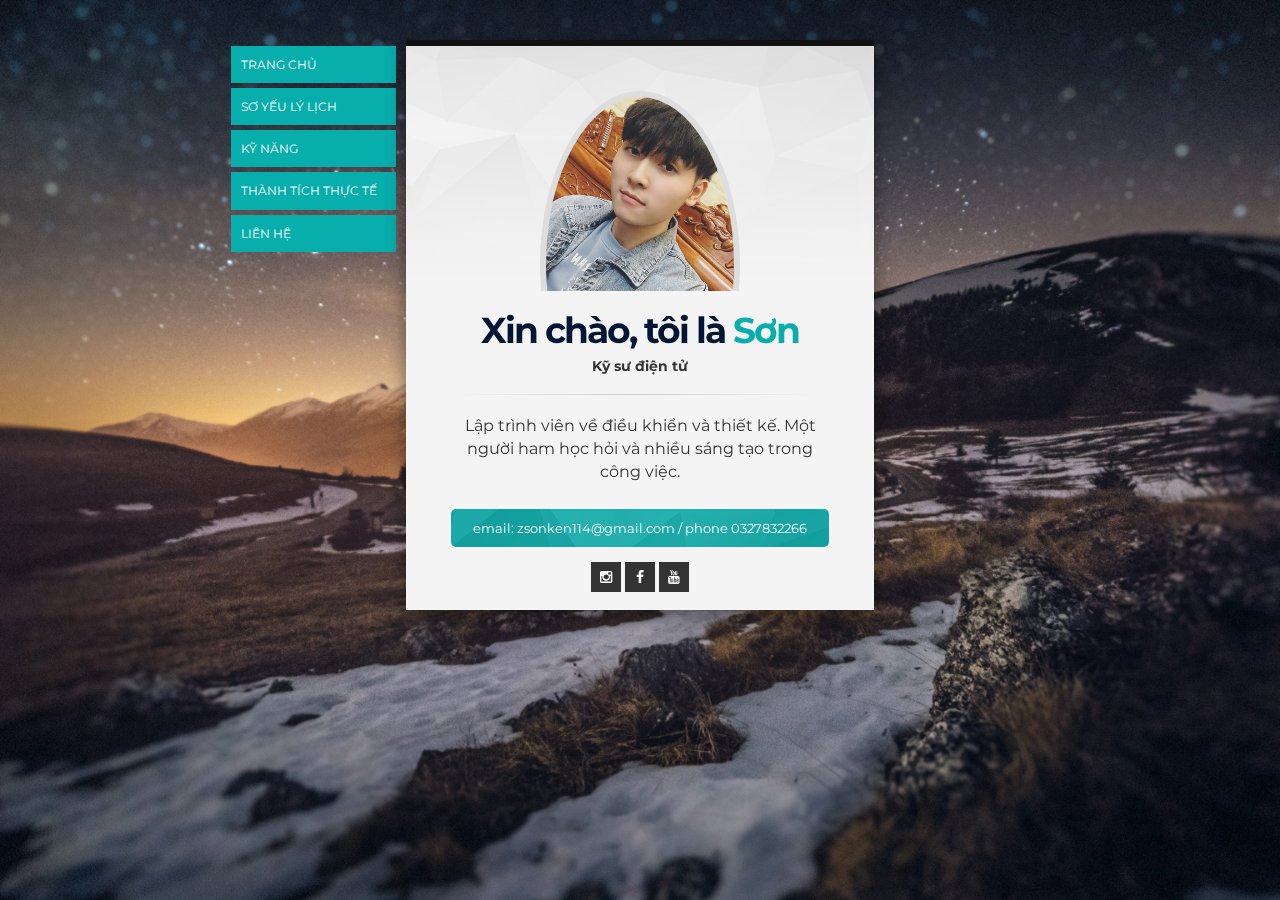
==== index.html @ 0f7e4dc1 "Update index.html" ====
<!DOCTYPE html>
<html lang="en">

<!-- Mirrored from dotrex.co/theme-preview/cards/ by HTTrack Website Copier/3.x [XR&CO'2014], Wed, 10 Mar 2021 08:11:58 GMT -->
<!-- Added by HTTrack --><meta http-equiv="content-type" content="text/html;charset=UTF-8" /><!-- /Added by HTTrack -->
<head>
<meta charset="utf-8">
<meta http-equiv="X-UA-Compatible" content="IE=edge">
<meta name="viewport" content="width=device-width, initial-scale=1">
<title>Sơn Nguyễn- Lập trình và thiết kế</title>

<!-- Favicons
================================================== -->
<link rel="shortcut icon" href="img/favicon.ico" type="image/x-icon">
<link rel="icon" href="img/favicon.ico" type="image/x-icon">
<!-- / Favicons
================================================== -->

<!-- >> CSS
============================================================================== -->
<link href="vendor/bootstrap/css/bootstrap.min.css" rel="stylesheet">
<!-- Google Web Fonts -->
<link href='https://fonts.googleapis.com/css?family=Montserrat:400,700' rel='stylesheet' type='text/css'>
<!-- Font Awesome -->
<link href="vendor/font-awesome/css/font-awesome.min.css" rel="stylesheet">
<!-- Nivo Lightbox -->
<link href="vendor/nivo-lightbox/nivo-lightbox.css" rel="stylesheet">
<link rel="stylesheet" href="vendor/nivo-lightbox/themes/default/default.css" type="text/css" />
  <!-- /Nivo Lightbox -->
  <!-- Perfect ScrollBar -->
<link href="vendor/perfect-scrollbar/css/perfect-scrollbar.min.css" rel="stylesheet">
<!-- owl carousel -->
<link href="vendor/owl.carousel/owl-carousel/owl.carousel.css" rel="stylesheet">
<link href="vendor/owl.carousel/owl-carousel/owl.theme.css" rel="stylesheet">
<!-- Main Styles -->
<link href="css/styles.css" rel="stylesheet">

<!-- >> /CSS
============================================================================== -->

<!--nhac nen-->

</head>
<body>
	<audio src="audio\nhac thu gian.mp3"autoplay loop>	
	</audio>
	<!-- Load Facebook SDK for JavaScript -->
	<div id="fb-root"></div>
	<script>
	  window.fbAsyncInit = function() {
		FB.init({
		  xfbml            : true,
		  version          : 'v10.0'
		});
	  };

	  (function(d, s, id) {
	  var js, fjs = d.getElementsByTagName(s)[0];
	  if (d.getElementById(id)) return;
	  js = d.createElement(s); js.id = id;
	  js.src = 'https://connect.facebook.net/vi_VN/sdk/xfbml.customerchat.js';
	  fjs.parentNode.insertBefore(js, fjs);
	}(document, 'script', 'facebook-jssdk'));</script>

	<!-- Your Chat Plugin code -->
	<div class="fb-customerchat"
	  attribution="setup_tool"
	  page_id="107141604759182"
theme_color="#13cf13"
logged_in_greeting="Xin chào anh, chị. Anh, chị có thể liên hệ với Sơn qua Messenger"
logged_out_greeting="Xin chào anh, chị. Anh, chị có thể liên hệ với Sơn qua Messenger">
	</div>
	
<!-- Page Loader
========================================================= -->
<div class="loader-container" id="page-loader"> 
  <div class="loading-wrapper">
  	<div class="loader-animation" id="loader-animation">
  		<span class="loader"><span class="loader-inner"></span></span>
  	</div>    
    <!-- Edit With Your Name -->
    <div class="loader-name" id="loader-name">
      Sơn <strong>Nguyễn</strong>
    </div>
    <!-- /Edit With Your Name -->
    <!-- Edit With Your Job -->
    <p class="loader-job" id="loader-job">Lập trình và thiết kế</p>
    <!-- /Edit With Your Job -->
  </div>   
</div>
<!-- /End of Page loader
========================================================= -->

<!-- Main Content
================================================== -->
<section id="body" class="">

	<div class="container">

		<!-- DESKTOP MENU -->
		<div class="main-menu" id="main-menu">
			<ul class="main-menu-list">
				<li><a href="#page-resume" class="link-home">Trang chủ</a></li>
				<li><a href="#page-resume" class="link-page">Sơ yếu lý lịch</a></li>
				<li><a href="#page-skills" class="link-page">Kỹ năng</a></li>
				<li><a href="#page-portfolio" class="link-page">Thành tích thực tế</a></li>
				<li><a href="#page-contact" class="link-page">Liên hệ</a></li>
			</ul>
		</div>
		<!-- /DESKTOP MENU -->

		<!-- MOBILE MENU -->
		<div class="mobile-menu-container">
			<!-- Top Navigation Menu -->
			<div class="topnav">
				<a href="#home" class="active">&nbsp</a>
				<!-- Navigation links (hidden by default) -->
				<ul id="myLinks">
					<li><a href="#page-resume">Trang chủ</a></li>
					<li><a href="#page-resume">Sơ yếu lý lịch</a></li>
					<li><a href="#page-skills">Kỹ năng</a></li>
					<li><a href="#page-portfolio">Thành tích thực tế</a></li>
					<li><a href="#page-contact">Liên hệ</a></li>
				</ul>
				<!-- "Hamburger menu" / "Bar icon" to toggle the navigation links -->
				<a href="#" class="icon" id="mobile-btn">
				<i class="fa fa-bars"></i>
				</a>
			</div>
		</div>		
		<!-- /MOBILE MENU -->
		
		<!-- SECTION: vCard Body  -->	
		<div class="section-vcardbody section-home" id="section-home">
			<!-- Profile pic-->
			<div class="vcard-profile-pic">
				<img src="img/profile2.jpg" id="profile2"  alt=""/>
				<img src="img/profile.jpg" id="profile1" class="profileActive" alt=""/>
			</div>
			<!-- /Profile pic -->
			<!-- Description -->
			<div class="vcard-profile-description">
				<!-- Profile title -->
				<h1 class="profile-title">Xin chào, tôi là <span class="color1">Sơn</span></h1>
				<h2 class="profile-subtitle">Kỹ sư điện tử</h2>
				<!-- /Profile Title -->
				<!-- Description Text -->
				<hr class="hr1">
				<div class="vcard-profile-description-text">
					<p>Lập trình viên về điều khiển và thiết kế. Một người ham học hỏi và nhiều sáng tạo trong công việc.</p>
				</div>	
				<!--/ Description Text -->	
				<!-- Description feature -->
				<div class="vcard-profile-description-feature">
					<!-- item -->
					<div class="vcard-profile-description-ft-item">
						<p>email: zsonken114@gmail.com / phone 0327832266</p>
					</div>
					<!-- item -->
				</div>	
				<!-- /Description feature -->		
			</div>
			<!-- /Description -->	
			<!-- Footer -->		
			<div class="vcard-footer">
				<!-- Social Icons -->
				<div class="footer-social-icons">
					<a href="https://www.instagram.com/_son_ken_/"><i class="fa fa-instagram"></i></a>
					<a href="https://www.facebook.com/profile.php?id=100004349376359/"><i class="fa fa-facebook"></i></a>
					<a href="https://www.youtube.com/channel/UClOVq3P-Np7AWv7mmbe0WPA/"><i class="fa fa-youtube"></i></a>
				</div>
				<!-- /Social Icons -->
			</div>
		</div>
		<!-- /SECTION: vCard Body  -->	

		<!-- PAGE: RESUME -->
		<div class="section-vcardbody section-page" id="page-resume">

			<!-- SECTION: Education -->
			<div class="section-education">
				<!-- Section title -->
	            <h2 class="section-title">Sơ yếu lý lịch</h2>
	            <!-- /Section title -->

	            <!-- Buttons -->
	            <div class="resume-buttons header-page-buttons">
	            	<!-- Download CV button -->
					<a href="https://drive.google.com/file/d/1MUwYmDe9zmUYCIlzG7Y-ic_ftPWf52PI/view?usp=sharing/" class="btn btn-default btn-default2"><i class="fa fa-download"></i>&nbsp; Tải CV của tôi</a>
	            	<!-- /Download CV button -->
	            	<!-- Get in Touch button -->
					<a href="https://drive.google.com/file/d/12vuOKyGXLID2RlPktoAx1hRNVfsJEuNN/view?usp=sharing/" class="btn btn-default btn-default2" ><i class="fa fa-download"></i>&nbsp;Kích vào đây để xem bảng điểm</a>
	            	<!-- /Get in Touch button -->
	            </div>
	            <!-- /Buttons -->

				<h2 class="section-title2"><i class="fa fa-university"></i>&nbsp; Học vấn</h2>

	            <!-- Resume Item -->
				<div class="resume-item">
					<!-- Graduation title -->
                  	<h3 class="section-item-title-1">Kỹ sư điện tử</h3>
                  	<!-- /Graduation title -->
                  	<!-- Graduation time -->
                  	<h4 class="graduation-time">Đại học Kỹ thật Công nghiệp Thái Nguyên(2016-2021) - <span class="graduation-date">Đã tốt nghiệp</span></h4>
                  	<!-- /Graduation time -->
                  	<!-- content -->
                  	<div class="graduation-description">
                  	  <p>Tốt nghiệp đại học với loại bằng khá của chuyên ngành điện tử viễn thông với mức điểm GPA(2.72/4.0).</p>
                  	</div>
                  	<!-- /Content -->
				</div>
	            <!-- /Resume Item -->

	             <!-- Resume Item -->
				<div class="resume-item">
					<!-- Graduation title -->
                  	<h3 class="section-item-title-1">Học vấn khác</h3>
                  	<!-- /Graduation title -->
                  	<!-- Graduation time -->
                  	<h4 class="graduation-time">Thời gian(2016-2021)</h4>
                  	<!-- /Graduation time -->
                  	<!-- content -->
                  	<div class="graduation-description">
                  	  <p>Tìm hiểu học tập trên các trang mạng và sách vở về thiết kế lập trình điều khiển nhúng, thiết kế ứng dụng, thiết kế web.</p>
                  	</div>
                  	<!-- /Content -->
				</div>
	            <!-- /Resume Item -->
			</div>
			<!--/ SECTION: Education -->

			<!-- SECTION: WORK EXPERIENCE -->
			<div class="section-education">

	            <h2 class="section-title2"><i class="fa fa-flag"></i>&nbsp; Kinh nghiệm</h2>

	            <!-- Resume Item -->
				<div class="resume-item">
					<!-- Work Place -->
                  	<h3 class="section-item-title-1">Làm việc cùng các thầy giáo</h3>
                  	<!-- /Work Place -->
                  	<!-- Job Time -->
                  	<h4 class="job">Lắp đặt sửa chữa các hệ thống tự động hóa<span class="job-date">(2019-2020).</span></h4>
                  	<!-- /Job Time-->
                  	<!-- content -->
                  	<div class="graduation-description">
                  	  <p>Tham gia cùng các thầy giáo làm các tủ điện tự động hóa vận hành cho các hệ thống trạm bơm, cân băng tải trong các nhà máy, xí nghiệp.</p>
                  	</div>
                  	<!-- /Content -->
				</div>
	            <!-- /Resume Item -->

	             <!-- Resume Item -->
				<div class="resume-item">
					<!-- Work Place -->
                  	<h3 class="section-item-title-1">Thực tập tốt nghiệp</h3>
                  	<!-- /Work Place -->
                  	<!-- Job Time -->
                  	<h4 class="job">Nhân viên kỹ thuật thực tập<span class="job-date">(28/09/2020-15/11/2020).</span></h4>
                  	<!-- /Job Time-->
                  	<!-- content -->
                  	<div class="graduation-description">
                  	  <p>Làm việc tại VNPT-Mỏ Bạch-Thái Nguyên. Tham gia lắp đặt, sửa chữa, khắc phục các hệ thống dịch vụ viễn thông của VNPT cùng các nhân viên kỹ thuật.</p>
                  	</div>
			<h4 class="job">Kỹ sử ICT tại tập đoàn kỹ thuật Hồng Hải<span class="job-date">(18/08/2021-20/07/2023).</span></h4>
                  	<!-- /Job Time-->
                  	<!-- content -->
			<div class="graduation-description">
                  	  <p>Làm việc tại Tập Đoàn Khoa Học Và Kỹ Thuật Hồng Hải với 2 năm kinh nghiệm. Là trưởng nhóm của bộ phận kỹ thuật test sản phẩm bản mạch bằng dùng máy test và phần mềm thử test độ hoàn hiện của bản mạch ( ICT ENGINER LEADER ).</p>
                  	</div>
                  	<!-- /Content -->
				</div>
	            <!-- /Resume Item -->

	            <!-- Resume Item -->
				
	            <!-- /Resume Item -->

	            <!-- Resume Item -->
				
	            <!-- /Resume Item -->
			</div>
			<!--/ SECTION: WORK EXPERIENCE -->

			

			<!-- Testimonials -->
		
			<!-- /testimonials -->
				
			<div class="page-footer">
				<!-- Buttons -->
	            <div class="resume-buttons">
	            	<!-- Download CV button -->
					<a href="https://drive.google.com/file/d/1MUwYmDe9zmUYCIlzG7Y-ic_ftPWf52PI/view?usp=sharing/" class="btn btn-default btn-default2"><i class="fa fa-download"></i>&nbsp; Tải CV của tôi</a>
	            	<!-- /Download CV button -->
	            	<!-- Get in Touch button -->
					<a href="https://drive.google.com/file/d/12vuOKyGXLID2RlPktoAx1hRNVfsJEuNN/view?usp=sharing/" class="btn btn-default btn-default2" ><i class="fa fa-download"></i>&nbsp;Kích vào đây để xem bảng điểm</a>
	            	<!-- /Get in Touch button -->
	            </div>
	            <!-- /Buttons -->
	            <!-- Quote -->
	            <p class="footer-quote">Anh, chị có thể tải CV hoặc xem bảng điểm ở bên trên. <br/><i>Sơn Nguyễn</i></p>
	            <!-- /Quote -->
			</div>			
			 
		</div>
		<!-- /PAGE: RESUME  -->	

		<!-- SECTION: SKILLS-->
		<div class="section-vcardbody section-page" id="page-skills">
			<div class="section-skills">

				<!-- Section title -->
	            <h2 class="section-title">Kỹ Năng</h2>
	            <!-- /Section title -->


	            <!-- Subtitle -->
	          	<h3 class="section-item-title-2"><i class="fa fa-users"></i>&nbsp;&nbsp; Đời sống</h3>
	          	<!-- /Subtitle -->

				<!-- Skils List -->
				<ul class="skills-list">
                    <!-- item-list -->
		    <li>
                      <div class="progress">
                        <div class="progress-bar" role="progressbar" data-percent="70%" style="width: 60%;">
                            <span class="sr-only">70% Complete</span>
                        </div>
                        <span class="progress-type">Giao tiếp tiếng trung</span>
                        <span class="progress-completed">60%</span>
                      </div>
                    </li>
                    <li>
                      <div class="progress">
                        <div class="progress-bar" role="progressbar" data-percent="70%" style="width: 70%;">
                            <span class="sr-only">70% Complete</span>
                        </div>
                        <span class="progress-type">Giao tiếp</span>
                        <span class="progress-completed">70%</span>
                      </div>
                    </li>
                    <!-- /item list -->
                    <!-- item-list -->
                    <li>
                      <div class="progress">
                        <div class="progress-bar progress-bar-2" role="progressbar" data-percent="70%" style="width: 70%;">
                            <span class="sr-only">70% Complete</span>
                        </div>
                        <span class="progress-type">Lãnh đạo</span>
                        <span class="progress-completed">70%</span>
                      </div>
                    </li>
                    <!-- /item list -->
                    <!-- item-list -->
                    <li>
                      <div class="progress" title="Doing my best!">
                        <div class="progress-bar progress-bar-3" role="progressbar" data-percent="85%" style="width: 85%;">
                            <span class="sr-only">85% Complete</span>
                        </div>
                        <span class="progress-type">Tự tin</span>
                        <span class="progress-completed">85%</span>
                      </div>
                    </li>
                    <!-- /item list -->
                </ul>
				<!-- /Skils List -->

				 <!-- Subtitle -->
	          	<h3 class="section-item-title-2"><i class="fa fa-laptop"></i>&nbsp;&nbsp; Phần mềm</h3>
	          	<!-- /Subtitle -->

				<!-- Skils List -->
				<ul class="skills-list">
                    <!-- item-list -->
                    <li>
                      <div class="progress">
                        <div class="progress-bar" data-percent="60%" role="progressbar" style="width: 60%;">
                            <span class="sr-only">60% Complete</span>
                        </div>
                        <span class="progress-type">Adobe Photoshop</span>
                        <span class="progress-completed">60%</span>
                      </div>
                    </li>
                    <!-- /item list -->
                    <!-- item-list -->
                    <li>
                      <div class="progress">
                        <div class="progress-bar progress-bar-2" data-percent="85%" role="progressbar" style="width: 85%;">
                            <span class="sr-only">85% Complete</span>
                        </div>
                        <span class="progress-type">VideoScribe</span>
                        <span class="progress-completed">85%</span>
                      </div>
                    </li>
                    <!-- /item list -->
                    <!-- item-list -->
                    <li>
                      <div class="progress">
                        <div class="progress-bar progress-bar-3" data-percent="75%" role="progressbar" style="width: 75%;">
                            <span class="sr-only">75% Complete</span>
                        </div>
                        <span class="progress-type">IDE Arduino</span>
                        <span class="progress-completed">75%</span>
                      </div>
                    </li>

					<li>
						<div class="progress">
						  <div class="progress-bar progress-bar-4" data-percent="80%" role="progressbar" style="width: 80%;">
							  <span class="sr-only">80% Complete</span>
						  </div>
						  <span class="progress-type">Proteus</span>
						  <span class="progress-completed">80%</span>
						</div>
					  </li>

                    <!-- /item list -->
                  </ul>
				<!-- /Skils List -->

				 <!-- Subtitle -->
	          	<h3 class="section-item-title-2"><i class="fa fa-code"></i>&nbsp;&nbsp; Kỹ năng code</h3>
	          	<!-- /Subtitle -->

				<!-- Skils List -->
				<ul class="skills-list">
                    <!-- item-list -->
                    <li>
                      <div class="progress">
                        <div class="progress-bar" data-percent="50%" role="progressbar" style="width: 50%;">
                            <span class="sr-only">50% Complete</span>
                        </div>
                        <span class="progress-type">HTML, CSS, Wordpress</span>
                        <span class="progress-completed">50%</span>
                      </div>
                    </li>
                    <!-- /item list -->
                    <!-- item-list -->
                    <li>
                      <div class="progress">
                        <div class="progress-bar progress-bar-2" data-percent="60%" role="progressbar" style="width: 60%;">
                            <span class="sr-only">60% Complete</span>
                        </div>
                        <span class="progress-type">C++, Arduino</span>
                        <span class="progress-completed">60%</span>
                      </div>
                    </li>
                    <!-- /item list -->
                    <!-- item-list -->
                    <li>
                      <div class="progress">
                        <div class="progress-bar progress-bar-3" data-percent="40%" role="progressbar" style="width: 40%;">
                            <span class="sr-only">40% Complete</span>
                        </div>
                        <span class="progress-type">CCS</span>
                        <span class="progress-completed">40%</span>
                      </div>
                    </li>
                    <!-- /item list -->
					<!-- item-list -->
                    <li>
						<div class="progress">
						  <div class="progress-bar progress-bar-4" data-percent="80%" role="progressbar" style="width: 80%;">
							  <span class="sr-only">80% Complete</span>
						  </div>
						  <span class="progress-type">Thunkable</span>
						  <span class="progress-completed">80%</span>
						</div>
					  </li>
					  <!-- /item list -->
                  </ul>
				<!-- /Skils List -->
				 
			</div>			
		</div>
		<!-- /SECTION: SKILLS  -->	

		<!-- SECTION: PORTFOLIO-->
		<div class="section-vcardbody section-page" id="page-portfolio">
			<div class="section-portfolio">

				<!-- Section title -->
	            <h2 class="section-title">Thành tích thực tế</h2>
	            <!-- /Section title -->

	            <!-- Projects list -->
				<div class="projects-list">

					<!-- item -->
					<div class="project-item">
						<!-- ==> Put your thumbnail as a background -->
						<a href="https://nguyenvansoncv.github.io/video/video%20thuy%E1%BA%BFt%20tr%C3%ACnh%20IoT%20%E1%BB%A9ng%20d%E1%BB%A5ng%20b%C3%A3i%20%C4%91%E1%BB%97%20xe%20th%C3%B4ng%20minh.mp4" class="project-thumbnail nivobox" data-lightbox-gallery="portfolio" style="background-image: url('img/portfolio/thumb-p1.jpg');">
							<!-- project-description -->
							<div class="project-description-wrapper">
								<div class="project-description">
									<!-- project name -->
									<h2 class="project-title">Video giới thiệu</h2>
									<!-- /project name -->
									<span class="see-more">Video thiết kế bằng VideoScribe mô tả về IoT và đồ án tốt nghiệp</span>
									<p br></p>
									<span class="see-more">Click vào đây để xem trực tiếp</span>
								</div>
							</div>
							<!-- /project-description -->
						</a>
					</div>			
					<!-- /item -->

					<!-- item -->
					<div class="project-item">
						<!-- ==> Put your thumbnail as a background -->
						<a href="https://nguyenvansoncv.github.io/video/%C4%90%E1%BA%B7t%20ch%E1%BB%97.mp4" class="project-thumbnail nivobox" data-lightbox-gallery="portfolio" style="background-image: url('img/portfolio/thumb-p2.jpg');">
							<!-- project-description -->
							<div class="project-description-wrapper">
								<div class="project-description">
									<!-- project name -->
									<h2 class="project-title">Video demo đồ án tốt nghiệp</h2>
									<!-- /project name -->
									<span class="see-more">Đặt chỗ bãi đỗ xe bằng ứng dụng trên smartphone </span>
									<p br></p>
									<span class="see-more">Click vào đây để xem trực tiếp</span>
								</div>
							</div>
							<!-- /project-description -->
						</a>
					</div>			
					<!-- /item -->

					<!-- item -->
					<div class="project-item">
						<!-- ==> Put your thumbnail as a background -->
						<a href="https://nguyenvansoncv.github.io/video/L%E1%BA%A5y%20xe.mp4" class="project-thumbnail nivobox" data-lightbox-gallery="portfolio" style="background-image: url('img/portfolio/thumb-p2.jpg');">
							<!-- project-description -->
							<div class="project-description-wrapper">
								<div class="project-description">
									<!-- project name -->
									<h2 class="project-title">Video demo đồ án tốt nghiệp</h2>
									<!-- /project name -->
									<span class="see-more">Dùng smartphone tiến hành lấy xe </span>
									<p br></p>
									<span class="see-more">Click vào đây để xem trực tiếp</span>
								</div>
							</div>
							<!-- /project-description -->
						</a>
					</div>			
					<!-- /item -->

					<!-- item -->
					<div class="project-item">
						<!-- ==> Put your thumbnail as a background -->
						<a href="https://nguyenvansoncv.github.io/video/%C4%90%C3%A8n%20giao%20th%C3%B4ng%20ng%C3%A3%204.mp4" class="project-thumbnail nivobox" data-lightbox-gallery="portfolio" style="background-image: url('img/portfolio/thumb-p4.jpg');">
							<!-- project-description -->
							<div class="project-description-wrapper">
								<div class="project-description">
									<!-- project name -->
									<h2 class="project-title">Video demo đồ án nhúng</h2>
									<!-- /project name -->
									<span class="see-more">Thiết kế mô phỏng hệ thống đèn giao thông ngã tư sử dụng cài đặt thời gian bằng gạt bit nhị phân và hoạt động điện áp 220v</span>
									<p br></p>
									<span class="see-more">Click vào đây để xem trực tiếp</span>
								</div>
							</div>
							<!-- /project-description -->
						</a>
					</div>			
					<!-- /item -->

					<!-- item -->
					<div class="project-item">
						<!-- ==> Put your thumbnail as a background -->
						<a href="img/portfolio/thumb-p5.jpg" class="project-thumbnail nivobox" data-lightbox-gallery="portfolio" style="background-image: url('img/portfolio/thumb-p5.jpg');">
							<!-- project-description -->
							<div class="project-description-wrapper">
								<div class="project-description">
									<!-- project name -->
									<h2 class="project-title">Tham gia cuộc thi sáng tạo sinh viên</h2>
									<!-- /project name -->
									<span class="see-more">Thuyết trình phản biện sản phẩm cân bán hàng tự động tiện ích lưu dữ liệu</span>
								</div>
							</div>
							<!-- /project-description -->
						</a>
					</div>			
					<!-- /item -->

					<!-- item -->
					<div class="project-item">
						<!-- ==> Put your thumbnail as a background -->
						<a href="img/portfolio/thumb-p6.jpg" class="project-thumbnail nivobox" data-lightbox-gallery="portfolio" style="background-image: url('img/portfolio/thumb-p6.jpg');">
							<!-- project-description -->
							<div class="project-description-wrapper">
								<div class="project-description">
									<!-- project name -->
									<h2 class="project-title">Tham gia cuộc thi sáng tạo sinh viên</h2>
									<!-- /project name -->
									<span class="see-more">Đạt giải nhì cuộc thi sáng tạo sinh viên</span>
								</div>
							</div>
							<!-- /project-description -->
						</a>
					</div>			
					<!-- /item -->

					<!-- item -->
					<div class="project-item">
						<!-- ==> Put your thumbnail as a background -->
						<a href="img/portfolio/thumb-p7.jpg" class="project-thumbnail nivobox" data-lightbox-gallery="portfolio" style="background-image: url('img/portfolio/thumb-p7.jpg');">
							<!-- project-description -->
							<div class="project-description-wrapper">
								<div class="project-description">
									<!-- project name -->
									<h2 class="project-title">Tham gia cuộc thi sáng tạo sinh viên</h2>
									<!-- /project name -->
									<span class="see-more">chụp ảnh cùng đội của khoa</span>
								</div>
							</div>
							<!-- /project-description -->
						</a>
					</div>			
					<!-- /item -->	
				</div>
				<!-- /projects list -->	

			</div>			
		</div>
		<!-- /SECTION: PORTFOLIO  -->	

			
 
		<!-- SECTION: BLOG SINGLE-->
		<div class="section-vcardbody section-page section-page-single" id="page-blog-single">
			<div class="section-blog-single">
				<!-- Load the single.html content via AJAX -->
				<div id="postHere"></div>			
				<!-- /Load the single.html content via AJAX -->
			</div>			
		</div>
		<!-- /SECTION: BLOG SINGLE  -->

		<!-- SECTION: CONTACT-->
		<div class="section-vcardbody section-page" id="page-contact">
			<div class="section-contact">

				<!-- Section title -->
	            <h2 class="section-title">Liên hệ</h2>
	            <!-- /Section title -->

	            <div class="map">
	            	<div class="map-overlay"></div>
	            	<iframe src="https://www.google.com/maps/embed?pb=!1m18!1m12!1m3!1d59407.16539107425!2d106.208877463755!3d21.470563286696123!2m3!1f0!2f0!3f0!3m2!1i1024!2i768!4f13.1!3m3!1m2!1s0x3135418452281abd%3A0xb55a7c1f9351fccc!2zxJDDtG5nIFPGoW4sIFnDqm4gVGjhur8sIELhuq9jIEdpYW5nLCBWaeG7h3QgTmFt!5e0!3m2!1svi!2s!4v1615478765943!5m2!1svi!2s" height="250" style="border:0" allowfullscreen></iframe>
	            </div>

	            <!-- Contact infos -->                 
                <div class="contact-infos">
                	<h4 class="contact-subtitle-1"><i class="fa fa-map"></i>&nbsp;   Địa chỉ</h4>
                	<p>Đông Sơn- Yên Thế- Bắc Giang</p>
                	<h4 class="contact-subtitle-1"><i class="fa fa-phone-square"></i>&nbsp; Phone</h4>
                	<p>0327832266</p>
                	<h4 class="contact-subtitle-1"><i class="fa fa-envelope"></i>&nbsp; Mail</h4>
                	<p>zsonken114@gmail.com</p>
                </div>
                <!-- /Contact infos --> 

	            <!-- Contact form -->
	            <h4 class="contact-subtitle-1"><i class="fa fa-paper-plane-o"></i>&nbsp; Gửi email đến Sơn</h4>
				<form action="https://formspree.io/f/xwkwgqkv" method="POST" id="my-form">
  
					<div class="form-group">
					  <label for="firstName"> </label>
					  <input class="form-control required" type="text" id="name" name="name" placeholder="Tên bạn">
					</div>
			  
					<div class="form-group">
					  <label for="latsName"></label>
					  <input class="form-control required" type="text" id="lastName" name="lastName" placeholder="Tiêu đề gửi">
					</div>
			  
					<div class="form-group">
					  <label for="email"></label>
					  <input class="form-control required" type="text" type="email" id="email" name="email" placeholder="Email của bạn">
					</div>
			  
					<div class="form-group">
					  <label for="massage"></label>
					  <textarea class="form-control required" name="massage" id="massage" cols="30" rows="10" placeholder="Tin nhắn của bạn"></textarea>
					</div>
			  
					<button class="btn btn-default form-send" type="submit">Gửi</button>
				  </form>	
		        <!-- /Contact Form -->

			</div>			
		</div>
		<!-- /SECTION: CONTACT  -->	
	</div>

</section>
<!-- /Main Content
================================================== -->

<!-- Contact Form - Ajax Messages
========================================================= -->


<!-- Contact Form - Ajax Messages
========================================================= -->


<!-- >> JS
============================================================================== -->

<!-- jQuery (necessary for Bootstrap's JavaScript plugins) -->
<script src="vendor/jquery.min.js"></script>
<!-- Include all compiled plugins (below), or include individual files as needed -->
<script src="vendor/bootstrap/js/bootstrap.min.js"></script>
<script src="vendor/validate.js"></script>
<!-- Holder JS -->
<script src="vendor/holder.js"></script>
<!-- Modal box-->
<script src="vendor/nivo-lightbox/nivo-lightbox.min.js"></script>
<!-- /Modal Box -->
<!-- Perfect ScrolBar -->
<script src="vendor/perfect-scrollbar/js/min/perfect-scrollbar.jquery.min.js"></script>
<!-- /Perfect ScrolBar -->
<!-- Owl Caroulsel -->
<script src="vendor/owl.carousel/owl-carousel/owl.carousel.js"></script>
<!-- Google Maps -->
<script src="http://maps.google.com/maps/api/js?sensor=false"></script>
<!-- Cross-browser -->
<script src="vendor/cross-browser.js"></script>
<!-- Main Scripts -->
<script src="js/main.js"></script>

<!-- HTML5 Shim and Respond.js IE8 support of HTML5 elements and media queries -->
<!-- WARNING: Respond.js doesn't work if you view the page via file:// -->
<!--[if lt IE 9]>
  <script src="vendor/html5shiv.js"></script>
  <script src="vendor/respond.min.js"></script>
<![endif]-->
<!-- >> /JS
============================================================================= -->
</body>

<!-- Mirrored from dotrex.co/theme-preview/cards/ by HTTrack Website Copier/3.x [XR&CO'2014], Wed, 10 Mar 2021 08:13:52 GMT -->
</html>
---- vendor/nivo-lightbox/themes/default/default.css ----
/*
 * Nivo Lightbox Default Theme v1.0
 * http://dev7studios.com/nivo-lightbox
 *
 * Copyright 2013, Dev7studios
 * Free to use and abuse under the MIT license.
 * http://www.opensource.org/licenses/mit-license.php
 */
 
.nivo-lightbox-theme-default.nivo-lightbox-overlay { 
	background: #666;
	background: rgba(0,0,0,0.6); 
}
.nivo-lightbox-theme-default .nivo-lightbox-content.nivo-lightbox-loading { background: url(loading.gif) no-repeat 50% 50%; }

.nivo-lightbox-theme-default .nivo-lightbox-nav {
	top: 10%;
	width: 8%;
	height: 80%;
	text-indent: -9999px;
	background-repeat: no-repeat;
	background-position: 50% 50%;
	opacity: 0.5;
}
.nivo-lightbox-theme-default .nivo-lightbox-nav:hover { 
	opacity: 1; 
	background-color: rgba(0,0,0,0.5);
}
.nivo-lightbox-theme-default .nivo-lightbox-prev { 
	background-image: url(prev.png); 
	border-radius: 0 3px 3px 0;
}
.nivo-lightbox-theme-default .nivo-lightbox-next { 
	background-image: url(next.png); 
	border-radius: 3px 0 0 3px;
}

.nivo-lightbox-theme-default .nivo-lightbox-close {
	display: block;
	background: url(close.png) no-repeat 0px 0px;
	width: 16px;
	height: 16px;
	text-indent: -9999px;
	padding: 5px;
	opacity: 0.5;
}
.nivo-lightbox-theme-default .nivo-lightbox-close:hover { opacity: 1; }

.nivo-lightbox-theme-default .nivo-lightbox-title-wrap { bottom: -7%; }
.nivo-lightbox-theme-default .nivo-lightbox-title {
	font: 14px/20px 'Helvetica Neue', Helvetica, Arial, sans-serif;
	font-style: normal;
	font-weight: normal;
	background: #000;
	color: #fff;
	padding: 7px 15px;
	border-radius: 30px;
}

.nivo-lightbox-theme-default .nivo-lightbox-image img {
	background: #fff;
	-webkit-box-shadow: 0px 1px 1px rgba(0,0,0,0.4);
	   -moz-box-shadow: 0px 1px 1px rgba(0,0,0,0.4);
	        box-shadow: 0px 1px 1px rgba(0,0,0,0.4);
}
.nivo-lightbox-theme-default .nivo-lightbox-ajax,
.nivo-lightbox-theme-default .nivo-lightbox-inline {
	background: #fff;
	padding: 40px;
	-webkit-box-shadow: 0px 1px 1px rgba(0,0,0,0.4);
	   -moz-box-shadow: 0px 1px 1px rgba(0,0,0,0.4);
	        box-shadow: 0px 1px 1px rgba(0,0,0,0.4);
}

@media (-webkit-min-device-pixel-ratio: 1.3),
       (-o-min-device-pixel-ratio: 2.6/2),
       (min--moz-device-pixel-ratio: 1.3),
       (min-device-pixel-ratio: 1.3),
       (min-resolution: 1.3dppx) {

	.nivo-lightbox-theme-default .nivo-lightbox-content.nivo-lightbox-loading { 
		background-image: url(loading%402x.gif); 
		background-size: 32px 32px;
	}
	.nivo-lightbox-theme-default .nivo-lightbox-prev { 
		background-image: url(prev%402x.png); 
		background-size: 48px 48px;
	}
	.nivo-lightbox-theme-default .nivo-lightbox-next { 
		background-image: url(next%402x.png); 
		background-size: 48px 48px;
	}
	.nivo-lightbox-theme-default .nivo-lightbox-close { 
		background-image: url(close%402x.png); 
		background-size: 16px 16px;
	}
	
}
---- css/styles.css ----
/*------------------------------------------------------------------
[Main Theme Styles]

Project:  Cards - Personal vCard, Resume/CV & Portfolio
Author: Diego Pereira @ DotRex
Version:  1.2
Last change:  15/02/21 
Primary use:  Vcard / Personal / CV / Resume / Portfolio
-------------------------------------------------------------------*/
/*------------------------------------------------------------------
[Table of contents]

1. Mixins / Variables
2. General
3. Buttons
4. Page Loader
5. Footer
6. vCard Body
7. Main Menu
8. Home
9. Content
10. Section: Resume
11. Owl Carousel
12. Section: Skills
13. Section: Portfolio
14. Section: Blog
15. Section: Blog - Single
16. Maps
17. Section: Blog - Contact
18. Crossbrowser Fallbacks and small fixes
-------------------------------------------------------------------*/
/* ==========================================================
! 01. MIXINS / VARIABLES
==============	=========================================== */
.color1 {
  color: #08aeac;
}
.color2 {
  color: #021533;
}
.color3 {
  color: #d9212a;
}
.font1 {
  font-family: 'Montserrat', sans-serif;
}
.bold {
  font-weight: bold;
}
.bg-cover {
  -webkit-background-size: cover;
  -moz-background-size: cover;
  -o-background-size: cover;
  background-size: cover;
}
.box-shadow {
  -webkit-box-shadow: 0px 2px 6px 0px rgba(50, 50, 50, 0.3);
  -moz-box-shadow: 0px 2px 6px 0px rgba(50, 50, 50, 0.3);
  box-shadow: 0px 2px 6px 0px rgba(50, 50, 50, 0.3);
}
.responsive-image {
  width: 100%;
}
.section {
  padding-top: 20px;
  padding-bottom: 20px;
}
/* ==========================================================
! 02. GENERAL 
========================================================== */
body {
  font-family: 'Montserrat', sans-serif;
  -webkit-font-smoothing: subpixel-antialiased;
  background: url('../img/bg1.jpg') no-repeat center center fixed;
  -webkit-background-size: cover;
  -moz-background-size: cover;
  -o-background-size: cover;
  background-size: cover;
}
#body {
  padding-top: 60px;
}
@media (min-width:992px) {
  #body {
    padding-top: 0;
  }
}
/* ==========================================================
! 03. Buttons
========================================================== */
a:focus {
  outline: none;
}
.btn {
  font-weight: bold;
  color: #ffffff;
  background: #08aeac;
  border-radius: 0;
  font-size: 12px;
  padding: 10px 20px;
  -webkit-transition: all 0.3s ease-in-out;
  -moz-transition: all 0.3s ease-in-out;
  transition: all 0.3s ease-in-out;
  margin-bottom: 2px;
}
.btn:hover {
  background: #000000;
  color: #ffffff;
}
.btn-default {
  display: inline-block;
  padding: 20px;
  padding-top: 10px;
  padding-bottom: 10px;
  background: #008c8a !important;
  color: #ffffff;
  font-weight: bold;
  text-transform: uppercase;
  border-radius: 0;
  -moz-border-radius: 0;
  -webkit-border-radius: 0;
  -webkit-transition: all 0.3s ease-in-out;
  -moz-transition: all 0.3s ease-in-out;
  transition: all 0.3s ease-in-out;
  border: 0px solid transparent!important;
  position: relative;
  overflow: hidden;
  z-index: 1;
}
.btn-default:before {
  content: '';
  display: block;
  position: absolute;
  top: 0;
  left: 0;
  height: 100%;
  width: 0;
  -webkit-transition: all 0.3s ease-in-out;
  -moz-transition: all 0.3s ease-in-out;
  transition: all 0.3s ease-in-out;
  background: #021533;
  z-index: -1;
}
.btn-default:hover {
  color: #ffffff;
  border: 0px solid transparent!important;
}
.btn-default:hover:before {
  width: 100%;
}
.btn-default3 {
  background: #d9212a;
  color: #ffffff;
  border: 0;
  text-transform: uppercase;
}
.btn-default3:hover {
  background: #009d9b;
  color: #ffffff;
  -webkit-transition: all 0.3s ease-in-out;
  -moz-transition: all 0.3s ease-in-out;
  transition: all 0.3s ease-in-out;
}
.btn-default2 {
  font-size: 10px;
  background: #021533;
  font-weight: lighter;
}
.btn-nobg {
  background-color: transparent;
  border: 1px solid #021533;
  border-radius: 0;
  -moz-border-radius: 0;
  -webkit-border-radius: 0;
  -webkit-transition: all 0.3s ease-in-out;
  -moz-transition: all 0.3s ease-in-out;
  transition: all 0.3s ease-in-out;
  font-size: 18px;
  height: 46px;
  padding-top: 10px;
  padding-left: 20px;
  padding-right: 20px;
  color: #021533;
}
.btn-nobg:hover {
  background: #021533;
  color: #ffffff;
}
iframe {
  width: 100%;
}
.btn-fluid {
  width: 100%;
}
/* ==========================================================
! . 04. Page loader
========================================================== */
#page-loader {
  width: 100%;
  height: 100%;
  background: #008c8a;
  color: #08aeac;
  opacity: 0.99;
  position: fixed;
  top: 0;
  left: 0;
  z-index: 9999;
}
.loading-wrapper {
  width: 250px;
  position: fixed;
  top: 40%;
  left: 50%;
  margin-left: -125px;
}
.tp-loader {
  z-index: 10000;
  position: relative;
}
.tp-loader.spinner {
  width: 30px;
  height: 30px;
  margin: 0 auto;
  margin-bottom: 10px;
  background-color: #fff;
  box-shadow: 0px 0px 20px 0px rgba(0, 0, 0, 0.15);
  -webkit-box-shadow: 0px 0px 20px 0px rgba(0, 0, 0, 0.15);
  -webkit-animation: tp-rotateplane 1.2s infinite ease-in-out;
  animation: tp-rotateplane 1.2s infinite ease-in-out;
  border-radius: 3px;
  -moz-border-radius: 3px;
  -webkit-border-radius: 3px;
}
.loader-name {
  color: #fafafa;
  opacity: 0.9;
  text-align: center;
  font-size: 32px;
  letter-spacing: -2px;
  padding-left: 2px;
  padding-right: 2px;
  font-weight: 200;
  margin-top: 12px;
  -webkit-transition: all 0.4s ease-in-out;
  -moz-transition: all 0.4s ease-in-out;
  transition: all 0.4s ease-in-out;
}
.loader-job {
  margin-bottom: 40px;
  text-align: center;
  font-weight: 200;
  margin-top: 5px;
  color: #d8d8d8;
  font-size: 12px;
  -webkit-transition: all 0.4s ease-in-out;
  -moz-transition: all 0.4s ease-in-out;
  transition: all 0.4s ease-in-out;
}
.loader-left {
  -webkit-transform: translateX(-40px);
  -moz-transform: translateX(-40px);
  -o-transform: translateX(-40px);
  transform: translateX(-40px);
  opacity: 0;
}
.loader-right {
  -webkit-transform: translateX(40px);
  -moz-transform: translateX(40px);
  -o-transform: translateX(40px);
  transform: translateX(40px);
  opacity: 0;
}
.loader-up {
  -webkit-transform: translateY(-80px);
  -moz-transform: translateY(-80px);
  -o-transform: translateY(-80px);
  transform: translateY(-80px);
  opacity: 0!important;
}
.loader-down {
  -webkit-transform: translateY(80px);
  -moz-transform: translateY(80px);
  -o-transform: translateY(80px);
  transform: translateY(80px);
  opacity: 0;
}
.loader-hide {
  opacity: 0;
}
.loader {
  display: inline-block;
  text-align: center;
  margin: 0 auto;
  width: 30px;
  height: 30px;
  position: relative;
  border: 4px solid #Fff;
  top: 50%;
  animation: loader 2s infinite ease;
}
.loader-inner {
  vertical-align: top;
  display: inline-block;
  width: 100%;
  background-color: #fff;
  animation: loader-inner 2s infinite ease-in;
}
.loader-animation {
  text-align: center;
  -webkit-transition: all 0.4s ease-in-out;
  -moz-transition: all 0.4s ease-in-out;
  transition: all 0.4s ease-in-out;
}
@keyframes loader {
  0% {
    transform: rotate(0deg);
  }
  25% {
    transform: rotate(180deg);
  }
  50% {
    transform: rotate(180deg);
  }
  75% {
    transform: rotate(360deg);
  }
  100% {
    transform: rotate(360deg);
  }
}
@keyframes loader-inner {
  0% {
    height: 0%;
  }
  25% {
    height: 0%;
  }
  50% {
    height: 100%;
  }
  75% {
    height: 100%;
  }
  100% {
    height: 0%;
  }
}
/* ==========================================================
! 05. FOOTER
========================================================== */
.social-icons {
  font-size: 28px;
  text-align: right;
  display: none;
}
@media (min-width: 768px) {
  .social-icons {
    display: block;
  }
}
.social-icons a {
  color: #ffffff;
  -webkit-transition: all 0.3s ease-in-out;
  -moz-transition: all 0.3s ease-in-out;
  transition: all 0.3s ease-in-out;
  opacity: 1;
}
.social-icons a:hover {
  opacity: 0.7;
}
.footer-social-icons {
  text-align: center;
}
.footer-social-icons a {
  color: #ffffff;
  display: inline-block;
  width: 30px;
  height: 30px;
  text-align: center;
  background: #333333;
  -webkit-transition: all 0.3s ease-in-out;
  -moz-transition: all 0.3s ease-in-out;
  transition: all 0.3s ease-in-out;
  font-size: 14px;
  line-height: 30px;
  border-radius: 0px;
  -moz-border-radius: 0px;
  -webkit-border-radius: 0px;
}
.footer-social-icons a:hover {
  color: #ffffff;
  background: #08aeac;
}
/* ==========================================================
! 06. SECTION: vCard Body
========================================================== */
.container {
  position: relative;
  padding-bottom: 80px;
  -webkit-transition: all 0.3s ease-in-out;
  -moz-transition: all 0.3s ease-in-out;
  transition: all 0.3s ease-in-out;
}
@media (min-width:992px) {
  .container {
    min-height: 680px;
  }
}
.section-vcardbody {
  width: 99%;
  margin: 0 auto;
  overflow-y: scroll;
  background: url('../img/bg-card2.png') repeat-x right top #f4f4f4;
  margin-top: 20px;
  margin-bottom: 20px;
  padding: 20px;
  border-top: 6px solid #111;
  -webkit-transition: all 0.6s ease-in-out;
  -moz-transition: all 0.6s ease-in-out;
  transition: all 0.6s ease-in-out;
  border-radius: 0px;
  -moz-border-radius: 0px;
  -webkit-border-radius: 0px;
  -webkit-box-shadow: 0px 6px 18px 0px rgba(0, 0, 0, 0.46);
  -moz-box-shadow: 0px 6px 18px 0px rgba(0, 0, 0, 0.46);
  box-shadow: 0px 6px 18px 0px rgba(0, 0, 0, 0.46);
  border-bottom: 15px solid #f4f4f4;
}
@media (min-width:992px) {
  .section-vcardbody {
    position: absolute;
    margin-top: 40px;
    left: 30%;
    height: 570px;
    width: 40%;
    padding: 45px;
    padding-bottom: 20px;
  }
}
@media (min-width: 1400px) {
  .section-vcardbody {
    margin-top: 180px;
  }
}
.section-vcardbody-pgactive {
  left: 15%;
}
@media (min-width:992px) {
  .section-page-single {
    left: 55%;
    transform: translateY(-200px);
    -moz-transform: translateY(-200px);
    -webkit-transform: translateY(-200px);
    visibility: hidden;
    padding: 20px;
    padding-top: 0px;
  }
}
@media (min-width:992px) {
  .section-page {
    z-index: 11;
    opacity: 0;
  }
}
@media (min-width:992px) {
  .page-mask {
    position: absolute;
    top: 605px;
    left: 30%;
    display: block;
    width: 40%;
    height: 20px;
    background: #333;
    z-index: 77;
    opacity: 0;
    -webkit-transition: all 0.6s ease-in-out;
    -moz-transition: all 0.6s ease-in-out;
    transition: all 0.6s ease-in-out;
  }
}
.page-mask-active {
  left: 55%;
  opacity: 1;
  margin-left: 10px;
}
.section-page-active {
  opacity: 1;
  z-index: 22;
  left: 55%;
  visibility: visible;
  transform: translateY(0px);
  -moz-transform: translateY(0px);
  -webkit-transform: translateY(0px);
}
@media (min-width:992px) {
  .section-page-active {
    margin-top: 40px;
    margin-left: 10px;
  }
}
@media (min-width: 1400px) {
  .section-page-active {
    margin-top: 180px;
  }
}
.ps-scrollbar-y-rail {
  opacity: 0.9 !important;
  right: 4px!important;
}
/* ==========================================================
! 07. SECTION: Main Menu
========================================================== */
.main-menu {
  width: 15%;
  position: absolute;
  top: 0;
  left: 15%;
  padding-right: 10px;
  margin-top: 46px;
  -webkit-transition: all 0.6s ease-in-out;
  -moz-transition: all 0.6s ease-in-out;
  transition: all 0.6s ease-in-out;
  display: none;
}
@media (min-width:992px) {
  .main-menu {
    display: block;
  }
}
@media (min-width: 1400px) {
  .main-menu {
    margin-top: 186px;
  }
}
.main-menu-pgactive {
  left: 0%;
}
.main-menu-list {
  margin: 0;
  padding: 0;
}
.main-menu-list li {
  padding: 0;
  margin: 0;
  margin-bottom: 5px;
  list-style: none;
}
.main-menu-list a {
  display: block;
  background: #08aeac;
  padding: 10px;
  color: #ffffff;
  text-transform: uppercase;
  font-size: 12px;
  -webkit-transition: all 0.3s ease-in-out;
  -moz-transition: all 0.3s ease-in-out;
  transition: all 0.3s ease-in-out;
  position: relative;
  overflow: hidden;
  z-index: 1;
}
.main-menu-list a:active,
.main-menu-list a:visited {
  text-decoration: none;
}
.main-menu-list a:before {
  content: '';
  display: block;
  position: absolute;
  top: 0;
  left: 0;
  height: 100%;
  width: 0;
  -webkit-transition: all 0.3s ease-in-out;
  -moz-transition: all 0.3s ease-in-out;
  transition: all 0.3s ease-in-out;
  background: #021533;
  z-index: -1;
}
.main-menu-list a:hover {
  color: #ffffff;
  border: 0px solid transparent!important;
  text-decoration: none;
  padding-left: 15px;
}
.main-menu-list a:hover:before {
  width: 100%;
}
.main-menu-list a.menuActive {
  text-decoration: none;
  background: #021533;
  padding-left: 15px;
}
.mobile-menu-container {
  display: block;
  /* Hide the links inside the navigation menu (except for logo/home) */
  /* Style navigation menu links */
  /* Style the hamburger menu */
  /* Add a grey background color on mouse-over */
  /* Style the active link (or home/logo) */
}
@media (min-width:992px) {
  .mobile-menu-container {
    display: none;
  }
}
.mobile-menu-container .topnav {
  overflow: hidden;
  background-color: #333;
  position: fixed;
  top: 0;
  left: 0;
  width: 100%;
  z-index: 99;
  opacity: 0.8;
}
.mobile-menu-container .topnav:hover {
  opacity: 1;
}
.mobile-menu-container .topnav #myLinks {
  display: none;
  list-style: none;
  padding: 0;
}
.mobile-menu-container .topnav #myLinks li {
  padding: 0;
  margin: 0;
}
.mobile-menu-container .topnav a {
  color: white;
  padding: 14px 16px;
  text-decoration: none;
  font-size: 17px;
  display: block;
}
.mobile-menu-container .topnav a.icon {
  background: black;
  display: block;
  position: absolute;
  right: 0;
  top: 0;
}
.mobile-menu-container .topnav a:hover {
  background-color: #ddd;
  color: black;
}
.mobile-menu-container .active {
  background-color: #333;
  color: white;
}
/* ==========================================================
! 08. Home
========================================================== */
.section-home {
  z-index: 88;
  opacity: 1;
  overflow-y: auto;
}
.vcard-profile-pic {
  width: 200px;
  height: 200px;
  overflow: hidden;
  margin: 0 auto;
  margin-bottom: 20px;
  position: relative;
}
.vcard-profile-pic img {
  width: 100%;
  border-radius: 100%;
  -moz-border-radius: 100%;
  -webkit-border-radius: 100%;
  border: 6px solid #ddd;
  -webkit-transition: all 0.6s ease-in-out;
  -moz-transition: all 0.6s ease-in-out;
  transition: all 0.6s ease-in-out;
  position: absolute;
  top: 0;
  left: 0;
  opacity: 0;
}
.profileActive {
  opacity: 1!important;
}
.vcard-profile-description {
  text-align: center;
}
.profile-title {
  text-align: center;
  font-weight: bold;
  margin-top: 0;
  font-size: 36px;
  letter-spacing: -2px;
  margin-bottom: 8px;
  color: #021533;
}
.profile-subtitle {
  text-align: center;
  margin-top: 0;
  font-size: 14px;
  font-weight: bold;
  margin-bottom: 20px;
}
.vcard-profile-description-text {
  padding: 10px;
  padding-top: 10px;
  margin-bottom: 5px;
}
.vcard-profile-description-text p {
  font-size: 16px;
}
.hr1 {
  border: none;
  height: 1px;
  width: 100%;
  background: url('../img/hr1.png') no-repeat center center;
  margin-top: 10px;
  margin-bottom: 10px;
}
.vcard-profile-description-ft-item {
  margin-bottom: 15px;
  border-radius: 5px;
  -moz-border-radius: 5px;
  -webkit-border-radius: 5px;
  padding: 10px;
  background: url('../img/bg-btn.png') no-repeat center center #08aeac;
}
.vcard-profile-description-ft-item p {
  margin-bottom: 0;
  color: #ffffff;
  font-size: 13px;
}
/* ==========================================================
! 09. Content
========================================================== */
.section-title {
  color: #021533;
  text-transform: uppercase;
  font-size: 22px;
  line-height: 26px;
  font-weight: bold;
  margin-top: 0;
  border-bottom: 1px solid #021533;
  padding-bottom: 10px;
  margin-bottom: 40px;
}
.section-title2 {
  font-weight: bold;
  color: #08aeac;
  font-size: 20px;
  line-height: 24px;
  letter-spacing: -1px;
  padding-bottom: 10px;
  padding-left: 15px;
  padding-top: 5px;
  padding-bottom: 5px;
  border-left: 4px solid #08aeac;
}
.resume-item {
  padding: 15px;
  border: 4px double #ccc;
  margin-bottom: 15px;
}
.section-item-title-1 {
  font-weight: bold;
  color: #021533;
  color: #333;
  padding-left: 0;
  margin-left: 0;
  font-size: 18px;
  line-height: 22px;
  margin: 0;
  margin-bottom: 8px;
  letter-spacing: -1px;
}
.section-item-title-2 {
  font-weight: bold;
  color: #021533;
  color: #333;
  padding-left: 0;
  margin-left: 0;
  font-size: 18px;
  line-height: 22px;
  margin: 0;
  margin-bottom: 8px;
  letter-spacing: -1px;
  border-bottom: 1px dotted #021533;
  padding-bottom: 5px;
  font-size: 15px;
}
.graduation-time,
.job {
  line-height: 15px;
  font-style: italic;
  color: #555;
  font-size: 11px;
  margin-top: 5px;
  border-bottom: 1px solid #ccc;
  padding-bottom: 5px;
}
.graduation-description p {
  font-size: 13px;
}
/*============================================================================
  >>  10. SECTION: Resume
  ============================================================================
*/
.section-education {
  margin-bottom: 40px;
}
.resume-buttons {
  margin-bottom: 30px;
}
.header-page-buttons {
  margin-top: -20px;
}
.page-footer {
  border-top: 1px solid #ccc;
  padding-top: 20px;
}
.footer-quote {
  color: #444;
  font-size: 12px;
  border-top: 1px solid #ccc;
  padding-top: 10px;
}
.testimonials {
  text-align: center;
  font-size: 18px;
}
.testimonial-item {
  width: 100%;
  margin: 0 auto;
}
@media (min-width: 768px) {
  .testimonial-item {
    padding: 20px;
    padding-top: 10px;
    padding-bottom: 10px;
  }
}
.quote-text {
  font-style: italic;
}
.testimonial-credits {
  margin-top: 30px;
}
.testimonial-author {
  font-size: 15px;
  margin-bottom: 0;
  margin-top: 15px;
  font-weight: bold;
}
.testimonial-content {
  color: #ffffff;
  padding: 20px;
  border-radius: 10px;
  -moz-border-radius: 10px;
  -webkit-border-radius: 10px;
  width: 100%;
  position: relative;
}
.testimonial-content p {
  font-size: 13px;
  line-height: 16px;
}
.testimonial-content:after {
  content: '';
  display: block;
  width: 10px;
  height: 10px;
  position: absolute;
  left: 50%;
  bottom: -5px;
  margin-left: -5px;
  -webkit-transform: rotate(45deg);
  -moz-transform: rotate(45deg);
  -o-transform: rotate(45deg);
  transform: rotate(45deg);
  z-index: 888;
  background: #08aeac;
}
.testimonial-picture {
  width: 110px;
  height: 110px;
  overflow: hidden;
  margin: 0 auto;
}
.testimonial-picture img {
  width: 100%;
  border-radius: 100%;
  -moz-border-radius: 100%;
  -webkit-border-radius: 100%;
  border: 6px solid #ddd;
}
.testimonial-firm {
  font-size: 10px;
  margin-bottom: 0;
  text-transform: uppercase;
  font-style: italic;
  font-weight: lighter;
}
.owl-carousel {
  cursor: -webkit-grab;
  cursor: -moz-grab;
}
.owl-carousel:focus {
  cursor: -webkit-grab;
  cursor: -moz-grab;
}
.owl-carousel:active {
  cursor: -webkit-grab;
  cursor: -moz-grab;
}
.owl-carousel:hover {
  cursor: -webkit-grab;
  cursor: -moz-grab;
}
/*============================================================================
  >>  11. Owl Carousel
  ============================================================================
*/
.owl-carousel .owl-item {
  cursor: -webkit-grab;
}
.owl-carousel .owl-item:focus {
  cursor: -webkit-grabbing;
  cursor: -moz-grabbing;
}
.owl-carousel .owl-item:active {
  cursor: -webkit-grabbing;
  cursor: -moz-grabbing;
}
.owl-carousel .owl-item img {
  width: 100%;
}
.grabbing {
  cursor: -webkit-grabbing !important;
  cursor: -moz-grabbing !important;
}
.owl-controls-wrapper2:hover .owl-controls {
  opacity: 1;
}
.owl-controls-wrapper2 .owl-controls {
  opacity: 0.4;
  -webkit-transition: all 0.3s ease-in-out;
  -moz-transition: all 0.3s ease-in-out;
  transition: all 0.3s ease-in-out;
  width: 100%;
  position: absolute;
  top: auto;
  bottom: 0;
  left: 0;
  padding: 5px;
  padding-left: 20px;
  padding-right: 20px;
  background: rgba(0, 0, 0, 0.4);
  color: #ffffff !important;
  border-radius: 0 0 20px 20px;
  -moz-border-radius: 0 0 20px 20px;
  -webkit-border-radius: 0 0 20px 20px;
}
.owl-controls-wrapper2 .owl-controls a {
  color: #ffffff !important;
}
.owl-controls-wrapper2 .owl-controls .owl-page {
  background-color: #ffffff;
}
.owl-controls-wrapper2 .owl-controls .owl-page.active {
  background: #021533;
}
.owl-controls-wrapper2 .owl-pagination,
.owl-controls-wrapper2 .owl-buttons {
  width: 50%;
  float: left;
}
.owl-controls-wrapper2 .owl-buttons {
  text-align: right;
}
.owl-controls-wrapper2 .owl-buttons > div {
  display: inline-block;
  margin-left: 5px;
  -webkit-transition: all 0.3s ease-in-out;
  -moz-transition: all 0.3s ease-in-out;
  transition: all 0.3s ease-in-out;
  font-size: 14px;
}
.owl-controls-wrapper2 .owl-buttons > div:hover {
  color: #021533;
}
.owl-controls-wrapper2 .owl-mtop .owl-wrapper-outer {
  padding-top: 40px;
}
.owl-controls-wrapper2 .owl-wrapper-outer {
  position: relative;
}
.owl-controls-wrapper2 .owl-controls {
  width: 100%;
  position: absolute;
  top: 0;
  left: 0;
}
.owl-controls-wrapper2 .owl-controls .owl-page {
  cursor: pointer;
  width: 8px;
  height: 8px;
  border-radius: 100%;
  -moz-border-radius: 100%;
  -webkit-border-radius: 100%;
  margin-right: 3px;
  display: inline-block;
  background: #333;
  -webkit-transition: all 0.3s ease-in-out;
  -moz-transition: all 0.3s ease-in-out;
  transition: all 0.3s ease-in-out;
}
.owl-controls-wrapper2 .owl-controls .owl-page:hover {
  opacity: 0.8;
}
.owl-controls-wrapper2 .owl-controls .owl-page.active {
  background: #021533;
}
.owl-pagination .owl-page span {
  background: #021533;
}
.owl-pagination .active span {
  background: #021533 !important;
}
/* ==========================================================
! 12. SECTION: SKILLS
========================================================== */
.skills-list {
  padding-left: 0;
  margin-left: 0;
}
.progress {
  position: relative;
  height: 25px;
  margin-bottom: 10px;
}
.progress > .progress-type {
  position: absolute;
  left: 0px;
  font-size: 13px;
  padding: 3px 30px 2px 10px;
  color: #ffffff;
  background-color: rgba(25, 25, 25, 0.2);
}
.progress > .progress-completed {
  position: absolute;
  right: 0px;
  font-weight: 800;
  padding: 3px 10px 2px;
  color: #888;
  font-size: 14px;
}
.skills-list {
  list-style: none;
  margin-bottom: 40px;
}
.progress-bar {
  background: #08aeac;
  width: 20%;
}
.progress-bar-2 {
  background: #021533;
}
.progress-bar-3 {
  background: #d9212a;
}
.progress-bar-4 {
  background: #be19c4;
}
/* ==========================================================
! 13. SECTION: Portfolio
========================================================== */
.project-item {
  padding: 0;
  width: 100%;
  overflow: hidden;
  margin-bottom: 10px;
  position: relative;
  opacity: 1;
  -webkit-transition: all 0.8s ease-in-out;
  -moz-transition: all 0.8s ease-in-out;
  transition: all 0.8s ease-in-out;
  transform: translateY(0px);
  -webkit-transform: translateY(0px);
  -moz-transform: translateY(0px);
}
.project-item a {
  cursor: url('../img/projects2.html'), projetos !important;
  border-radius: 6px;
  -moz-border-radius: 6px;
  -webkit-border-radius: 6px;
}
.project-thumbnail {
  display: block;
  -webkit-background-size: cover;
  -moz-background-size: cover;
  -o-background-size: cover;
  background-size: cover;
  background-position: center center;
  height: 250px;
  text-align: center;
  color: #ffffff;
  padding: 15px;
}
.project-thumbnail:hover {
  color: #ffffff;
}
.project-thumbnail:hover .project-description-wrapper {
  opacity: 1;
  transform: translateY(0px);
  -webkit-transform: translateY(0px);
  -moz-transform: translateY(0px);
}
.project-thumbnail:hover .project-title,
.project-thumbnail:hover span.see-more {
  transform: translateY(0px);
  -webkit-transform: translateY(0px);
  -moz-transform: translateY(0px);
}
.project-description-wrapper {
  display: block;
  width: 100%;
  height: 100%;
  opacity: 0;
  -webkit-transition: all 0.4s ease-in-out;
  -moz-transition: all 0.4s ease-in-out;
  transition: all 0.4s ease-in-out;
  color: #ffffff;
  position: relative;
  background: rgba(0, 0, 0, 0.7);
}
.project-description {
  position: absolute;
  top: 50%;
  margin-top: -55px;
  width: 100%;
}
.project-title {
  text-transform: uppercase;
  font-size: 20px;
  transform: translateY(10px);
  -webkit-transform: translateY(10px);
  -moz-transform: translateY(10px);
  -webkit-transition: all 0.4s ease-in-out;
  -moz-transition: all 0.4s ease-in-out;
  transition: all 0.4s ease-in-out;
}
.project-title:after {
  content: '';
  display: block;
  height: 1px;
  border-bottom: 1px solid #ffffff;
  width: 50%;
  margin: 0 auto;
  opacity: 0.5;
  margin-top: 10px;
  margin-bottom: 10px;
}
.project-thumbnail {
  display: block;
  color: #ffffff;
  position: relative;
}
span.see-more {
  font-style: italic;
  text-transform: lowercase;
  letter-spacing: 3px;
  font-size: 12px;
  -webkit-transition: all 0.4s ease-in-out;
  -moz-transition: all 0.4s ease-in-out;
  transition: all 0.4s ease-in-out;
  transform: translateY(10px);
  -webkit-transform: translateY(10px);
  -moz-transform: translateY(10px);
}
/* ==========================================================
! 14. BLOG
========================================================== */
.blog-item {
  margin-bottom: 15px;
  padding: 9px;
  border-top: 4px solid #132644;
  padding-top: 20px;
  padding: 15px;
  background: rgba(255, 255, 255, 0.6);
}
.blog-item-wrapper {
  /* border: 1px solid #ddd;
  border-top: 3px solid @color1;
  padding: 15px;
  padding-top: 20px;
  padding-bottom: 5px;*/
  padding-bottom: 20px;
  border-bottom: 1px solid #ccc;
  -webkit-transition: all 0.3s ease-in-out;
  -moz-transition: all 0.3s ease-in-out;
  transition: all 0.3s ease-in-out;
}
.blog-item-title {
  font-size: 18px;
  line-height: 26px;
  padding-bottom: 0;
  margin-bottom: 6px;
  color: #021533;
  border-bottom: 1px dotted #021533;
  padding-bottom: 4px;
  font-weight: bold;
}
.blog-item-title a {
  color: #021533;
}
.blog-item-title a:hover {
  text-decoration: none;
}
.blog-item-thumb a {
  cursor: url('../img/projects.html'), projetos !important;
  -moz-cursor: url('../img/projects.html'), projetos !important;
}
.blog-item-thumb img {
  width: 100%;
}
.blog-item-title-hr {
  border: 0;
  border-top: 3px solid #021533;
  width: 20%;
  margin-top: 15px;
  margin-bottom: 15px;
  margin-left: 0;
}
.blog-item-description p {
  font-size: 12px;
}
.blog-item-description a {
  color: #555555 !important;
}
.blog-item-description a:hover {
  text-decoration: none;
}
.blog-item-link {
  margin-top: 20px;
  margin-bottom: 10px;
}
.blog-item-link .btn-default {
  font-size: 11px !important;
}
.section-header-image {
  margin-bottom: 40px;
}
.section-header-image img {
  width: 100%;
}
.section-pagination {
  font-size: 12px;
  padding-bottom: 20px;
}
.section-pagination a {
  display: inline-block;
  padding: 5px;
  padding-left: 10px;
  padding-right: 10px;
  color: #ffffff;
  background: #08aeac;
  font-weight: bold;
  -webkit-transition: all 0.2s;
  -moz-transition: all 0.2s;
  transition: all 0.2s;
}
.section-pagination a:hover {
  background: #021533;
  text-decoration: none;
}
/* ==========================================================
! 15. SECTION: Blog - Single
========================================================== */
.vcard-header-single {
  width: 100%;
  background: rgba(0, 0, 0, 0.9);
  z-index: 888;
}
@media (min-width:992px) {
  .vcard-header-single {
    width: 40%;
    left: 30%;
    position: absolute;
    top: 61px;
    overflow-x: hidden;
  }
}
@media (min-width: 1400px) {
  .vcard-header-single {
    top: 180px;
  }
}
.blog-single-post {
  display: block;
  margin: 0 auto;
  max-width: 100%;
  padding: 10px;
  padding-top: 0;
  padding-right: 20px;
}
.blog-single-content p {
  font-size: 13px;
  line-height: 23px;
}
.blog-comments-title {
  border-bottom: 1px dotted #08aeac;
  padding-bottom: 10px;
  margin-bottom: 10px;
}
@media (min-width:992px) {
  .post-header-image {
    margin-left: -30px;
    margin-right: -40px;
  }
}
.post-header-image img {
  width: 100%;
}
.blog-single-title {
  font-size: 18px;
  line-height: 26px;
  padding-bottom: 0;
  margin-bottom: 6px;
  border-bottom: 1px dotted #021533;
  padding-bottom: 4px;
  font-size: 24px;
  line-height: 28px;
  font-weight: bold;
  color: #021533;
  border-bottom: 1px solid #021533;
  padding-bottom: 8px;
  margin-bottom: 20px;
  text-transform: uppercase;
}
.blog-single-title a {
  color: #021533;
}
.blog-single-title a:hover {
  text-decoration: none;
}
/*! Blog Comments */
.blog-comments-title {
  margin-bottom: 20px;
  margin-top: 40px;
  font-size: 18px;
  color: #08aeac;
}
.media-heading {
  font-weight: bold;
}
.media-heading small {
  font-size: 9px;
  display: block;
  color: #132644;
  margin-top: 8px;
}
.media-body {
  font-size: 12px;
}
.well {
  background-color: transparent!important;
}
.blog-comments > .media {
  border-bottom: 1px dotted #000000;
  padding-bottom: 20px;
  padding-top: 20px;
  margin-bottom: 0;
  margin-top: 0;
}
.media {
  margin-top: 25px;
}
.media img {
  width: 64px!important;
  border-radius: 5px;
  -moz-border-radius: 5px;
  -webkit-border-radius: 5px;
}
/* ==========================================================
! 16. SECTION: Map
========================================================== */
.map {
  position: relative;
  z-index: 1;
  margin-bottom: 20px;
}
.map-overlay {
  background: transparent;
  position: absolute;
  top: 0;
  left: 0;
  width: 100%;
  height: 100%;
  cursor: url('../img/projects.html'), projetos !important;
}
/* ==========================================================
! 17. SECTION: Contact
========================================================== */
.contact-subtitle-1 {
  color: #08aeac;
  font-size: 14px;
  letter-spacing: -1px;
  font-weight: bold;
  margin-bottom: 8px;
  margin-top: 25px;
  padding-bottom: 5px;
  border-bottom: 1px dotted #08aeac;
}
.contact-subtitle-1:first-child {
  margin-top: 0;
}
.contact-infos p {
  font-size: 13px;
  line-height: 16px;
}
.form-group {
  margin-bottom: 8px;
}
.form-send {
  width: 100%;
}
.form-send:hover {
  background: #d9212a !important;
}
.form-control {
  border-radius: 0;
  -moz-border-radius: 0;
  -webkit-border-radius: 0;
  height: 50px;
}
::-webkit-input-placeholder {
  font-style: italic;
  color: #999999 !important;
}
:-moz-placeholder {
  font-style: italic;
  color: #999999 !important;
}
::-moz-placeholder {
  font-style: italic;
  color: #999999 !important;
}
:-ms-input-placeholder {
  font-style: italic;
  color: #999999 !important;
}
.modal-wrap {
  display: none;
}
.modal-bg {
  background: #333;
  opacity: 0.9;
  position: fixed;
  top: 0;
  left: 0;
  width: 100%;
  height: 100%;
  z-index: 999;
}
.modal-content {
  background: #fafafa;
  font-size: 18px;
  position: fixed;
  top: 40%;
  left: 50%;
  margin-left: -125px;
  width: 250px;
  z-index: 9999;
  padding: 10px 20px;
}
.modal-content .modal-title {
  color: #021533;
  font-size: 22px;
  border-bottom: 1px solid #ccc;
  margin-bottom: 5px;
  font-weight: bold;
}
.modal-content p {
  font-size: 14px;
  margin-bottom: 0;
}
#contactError .modal-title {
  color: #fff;
}
/* ==========================================================
! 18. CROSSBROWSER FALLBACKS AND SMALL FIXES
========================================================== */
.safari .vcard-profile-pic img {
  border: 0px solid #ddd;
}
.safari .testimonial-picture img {
  border: 0px solid #ddd;
}
@media (max-width: 992px) {
  .container {
    pointer-events: none;
  }
  a,
  form,
  .owl-pagination {
    pointer-events: auto !important;
  }
}
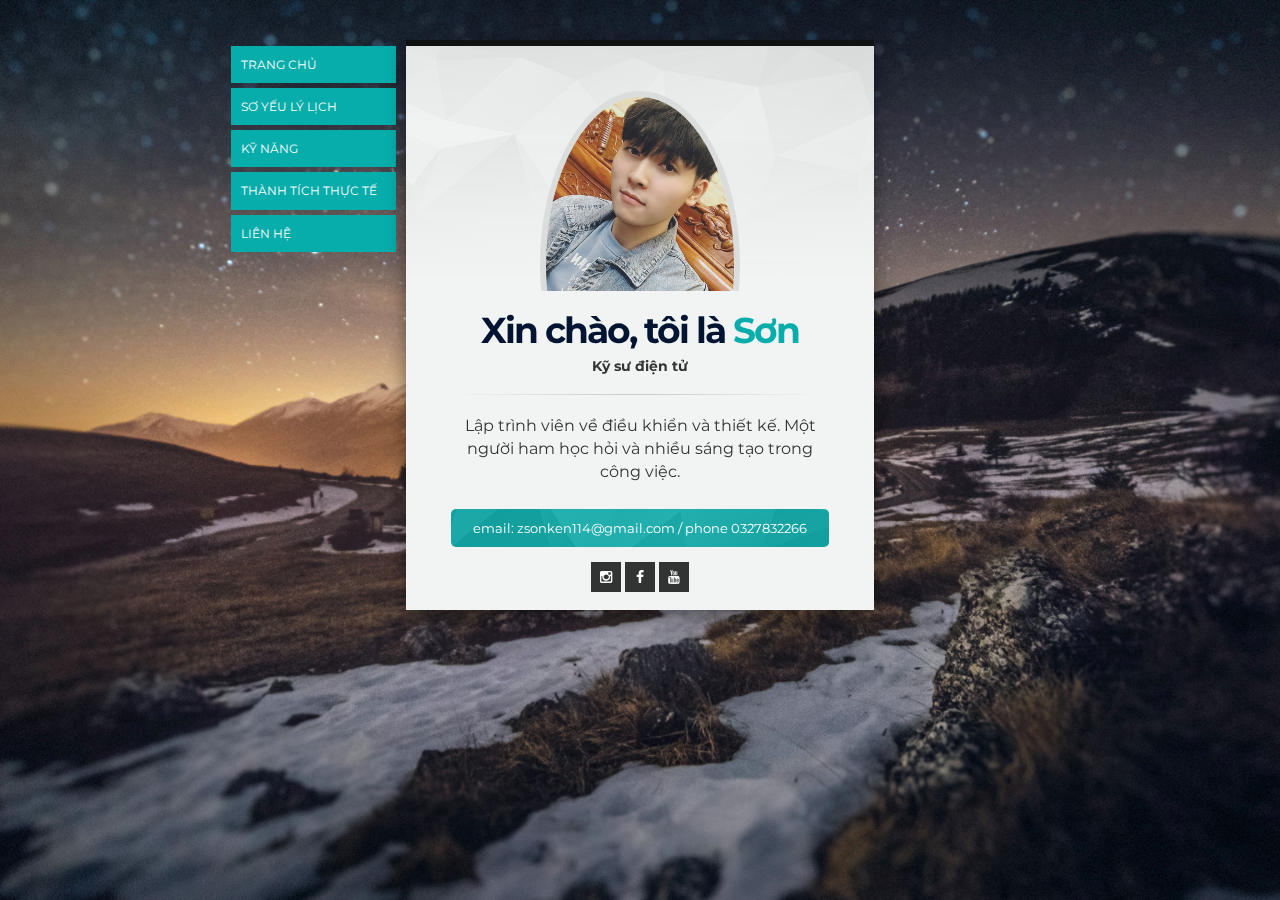
==== commit c38a3a59: "Update index.html" ====
--- a/index.html
+++ b/index.html
@@ -263,9 +263,11 @@
                   	<div class="graduation-description">
                   	  <p>Làm việc tại VNPT-Mỏ Bạch-Thái Nguyên. Tham gia lắp đặt, sửa chữa, khắc phục các hệ thống dịch vụ viễn thông của VNPT cùng các nhân viên kỹ thuật.</p>
                   	</div>
+			<h3 class="section-item-title-1">Đã từng làm tại công ty điện tử</h3>
 			<h4 class="job">Kỹ sử ICT tại tập đoàn kỹ thuật Hồng Hải<span class="job-date">(18/08/2021-20/07/2023).</span></h4>
                   	<!-- /Job Time-->
                   	<!-- content -->
+			
 			<div class="graduation-description">
                   	  <p>Làm việc tại Tập Đoàn Khoa Học Và Kỹ Thuật Hồng Hải với 2 năm kinh nghiệm. Là trưởng nhóm của bộ phận kỹ thuật test sản phẩm bản mạch bằng dùng máy test và phần mềm thử test độ hoàn hiện của bản mạch ( ICT ENGINER LEADER ).</p>
                   	</div>
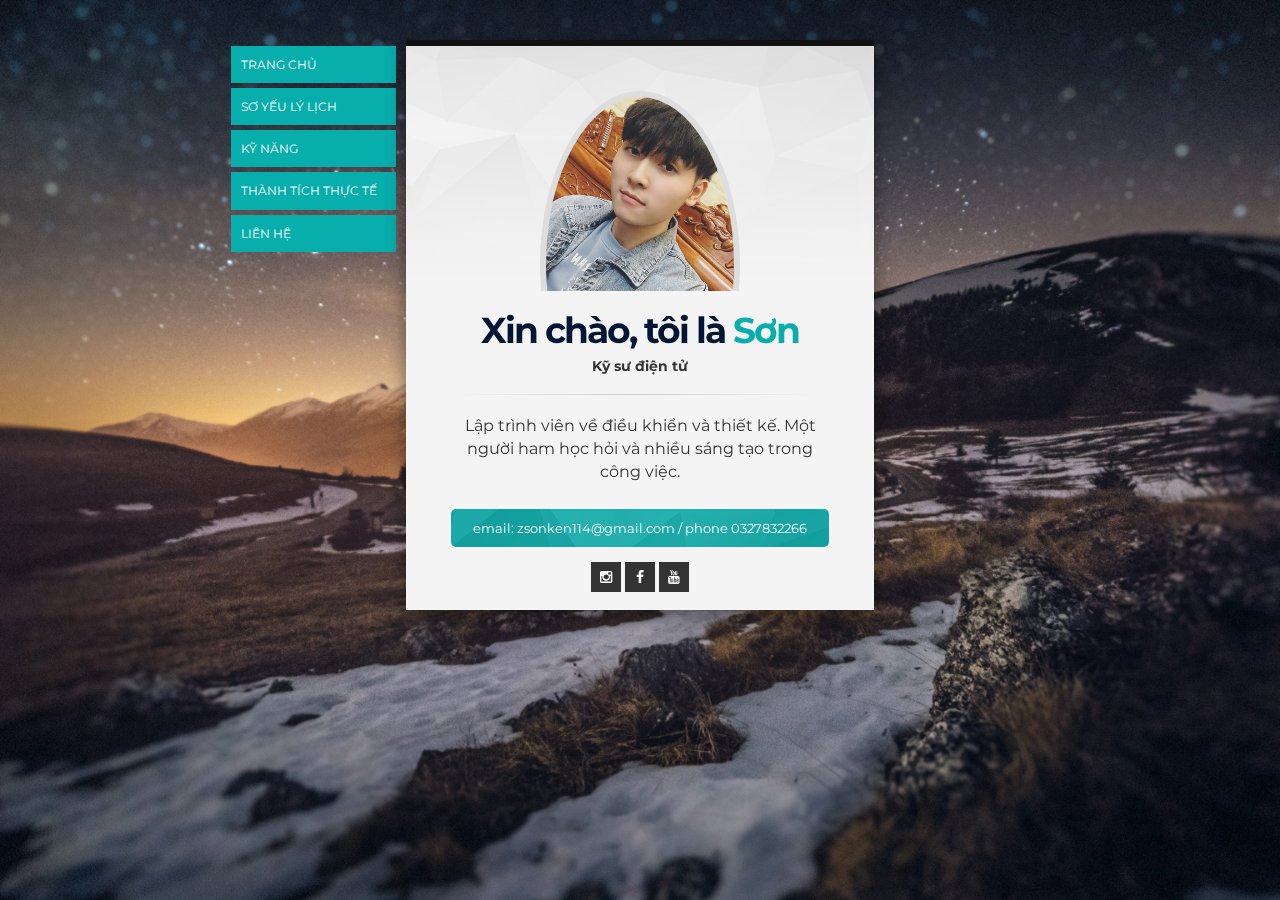
==== commit a7688f0d: "Update index.html" ====
--- a/index.html
+++ b/index.html
@@ -263,6 +263,8 @@
                   	<div class="graduation-description">
                   	  <p>Làm việc tại VNPT-Mỏ Bạch-Thái Nguyên. Tham gia lắp đặt, sửa chữa, khắc phục các hệ thống dịch vụ viễn thông của VNPT cùng các nhân viên kỹ thuật.</p>
                   	</div>
+				</div>
+				<div class="resume-item">
 			<h3 class="section-item-title-1">Đã từng làm tại công ty điện tử</h3>
 			<h4 class="job">Kỹ sử ICT tại tập đoàn kỹ thuật Hồng Hải<span class="job-date">(18/08/2021-20/07/2023).</span></h4>
                   	<!-- /Job Time-->
